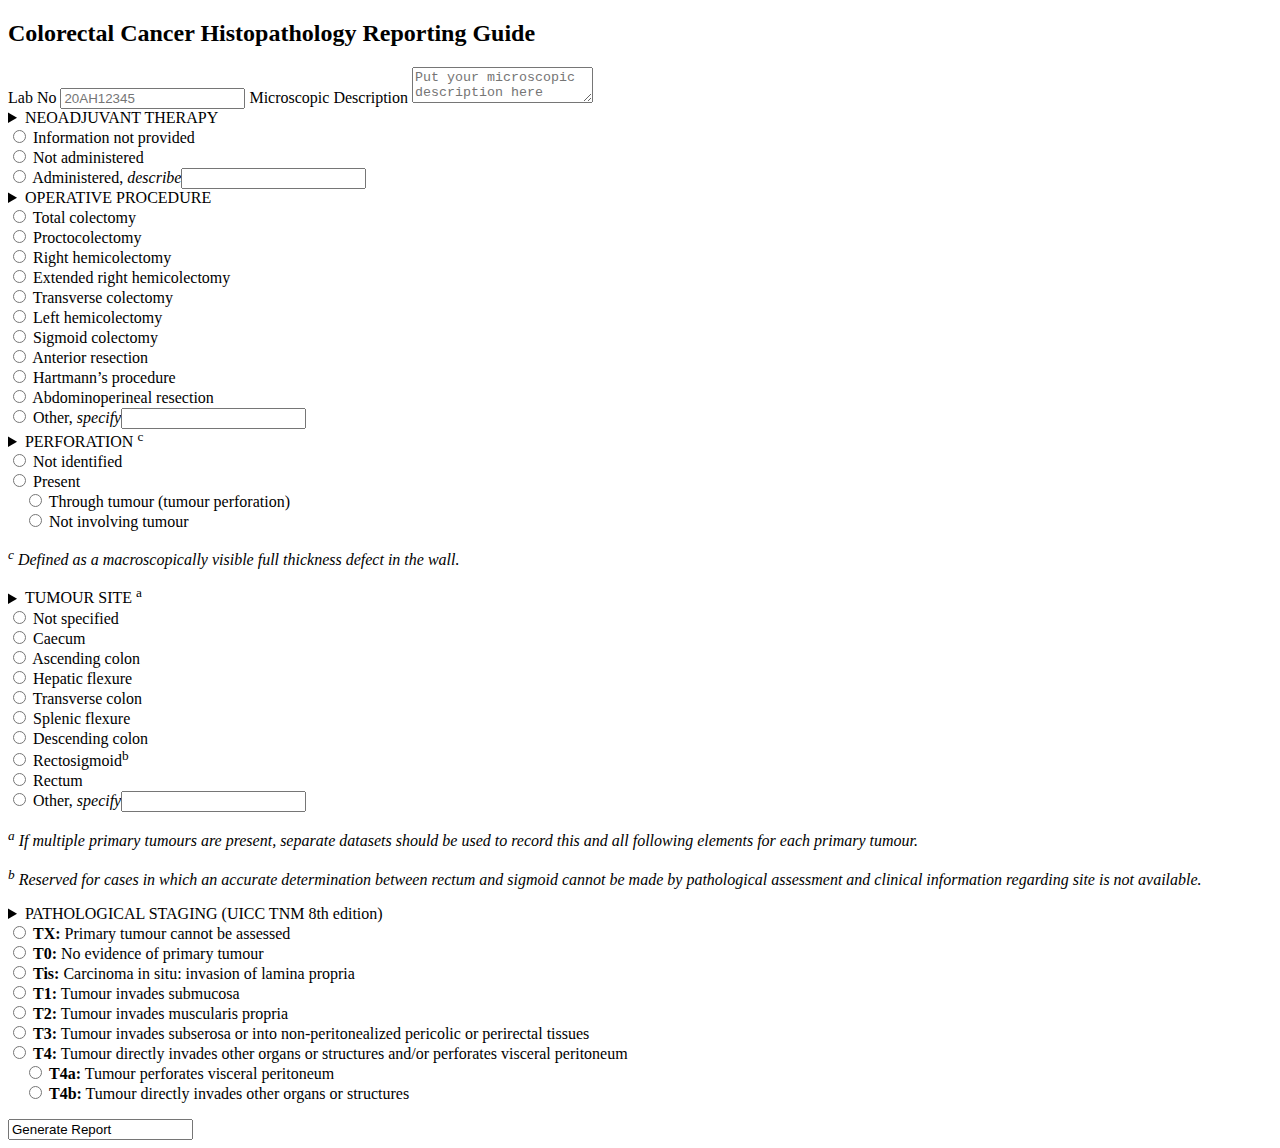
==== index.html @ 0e954177 "Rename testing_2.html to index.html" ====
<!doctype html>

<html lang="en">
<head>
  <meta charset="utf-8">
  <meta content="initial-scale=1, shrink-to-fit=no, width=device-width" name="viewport">

  <title>proforma_testing</title>
  <link rel="stylesheet" href="water.css">

</head>

<body>

<h2 id="form-elements">Colorectal Cancer Histopathology Reporting Guide</h2>
 <form>
<label for="labno">Lab No</label>
<input readonly type="labno" name="labno" id="labno" placeholder="20AH12345">

<label for="about">Microscopic Description</label>
<textarea name="about" id="about" placeholder="Put your microscopic description here"></textarea>

<label>
<details>
<summary>NEOADJUVANT THERAPY</summary>
<h4>Note 2: </h4>
<p>Given implications for staging and interpretation of morphological features related to the primary tumour, it is important that clinical information is provided to the pathologist regarding the application of any neoadjuvant therapy, and details of such therapy, for example radiotherapy and/or chemotherapy, duration and timing in relation to surgery.</p>
<p><img src="TR.png" align=center></p>
</details>
</label>
<div> <input type="radio" id="NAT001" name="NAT" value="Information not provided"> <label for="NAT001">Information not provided</label> </div>
<div> <input type="radio" id="NAT002" name="NAT" value="Not administered">
<label for="NAT002">Not administered</label> </div> 
<div> <input type="radio" id="NAT003" name="NAT" value="Administered, describe"> <label for="NAT003">Administered, <i>describe</i><input name="NATtext" id="NATtext" placeholder=""></label> 
 </div> 

<label>
<details>
<summary>OPERATIVE PROCEDURE</summary>
<h4>Note 3: </h4>
<p>Information regarding the nature of the operative procedure should be provided, with any refinements as necessary, for example the attempted dissection plane in an abdominoperineal resection. Should the operative specimen include any tissue or organ not typically submitted within that specimen type, for example en bloc resection of a segment of intestine or abdominal wall connective tissue, this should be clearly indicated. Inclusion of the peritoneal reflection within an anterior resection specimen distinguishes a low anterior resection from a high anterior resection.</p>
</details>
</label>
<div> <input type="radio" id="OP001" name="OP" value="Total colectomy"> <label for="OP001">Total colectomy</label> </div>  
<div> <input type="radio" id="OP002" name="OP" value="Proctocolectomy"> <label for="OP002">Proctocolectomy</label> </div>   
<div> <input type="radio" id="OP003" name="OP" value="Right hemicolectomy"> <label for="OP003">Right hemicolectomy</label> </div>  
<div> <input type="radio" id="OP004" name="OP" value="Extended right hemicolectomy"> <label for="OP004">Extended right hemicolectomy</label> </div>  
<div> <input type="radio" id="OP005" name="OP" value="Transverse colectomy"> <label for="OP005">Transverse colectomy</label> </div>  
<div> <input type="radio" id="OP006" name="OP" value="Left hemicolectomy"> <label for="OP006">Left hemicolectomy</label> </div>  
<div> <input type="radio" id="OP007" name="OP" value="Sigmoid colectomy"> <label for="OP007">Sigmoid colectomy</label> </div>    
<div> <input type="radio" id="OP008" name="OP" value="Anterior resection"> <label for="OP008">Anterior resection</label> </div>  
<div> <input type="radio" id="OP009" name="OP" value="Hartmann’s procedure"> <label for="OP009">Hartmann’s procedure</label> </div>  
<div> <input type="radio" id="OP010" name="OP" value="Abdominoperineal resection"> <label for="OP010">Abdominoperineal resection</label> </div>     
<div> <input type="radio" id="OP011" name="OP" value="Other, specify"> <label for="OP011">Other, <i>specify</i><input name="OPtext" id="OPtext" placeholder=""></label> </div>   

<label>
<details>
<summary>PERFORATION <sup>c</sup></summary>
<h4>Note 6: </h4>
Perforation through the tumour into the peritoneal cavity is a well-established adverse prognostic factor in colonic3 and rectal4 cancer and should be recorded. Tumour perforation is defined as a macroscopically visible full thickness defect through the tumour, such that the bowel lumen within the segment involved by tumour is in communication with the external surface of the resection specimen or with the lumen of another organ. Such cases are regarded as pT4a in the Union for International Cancer Control (UICC)/American Joint Committee on Cancer (AJCC) 8th edition Staging Systems.5,6 The term perforation should be reserved for the biological setting and, for clarity, different descriptive terminology applied should a full thickness defect in the specimen arise intra-operatively. Such clinical information should be conveyed to the reporting pathologist to assist pathological interpretation. If an iatrogenic full thickness defect in the tumour occurs whilst the specimen is in situ within the abdominal cavity, this is best regarded as pT4a disease, given the risk of tumour seeding the peritoneal cavity. This interpretation is however offered without good evidence. If such an iatrogenic defect occurs once the specimen is outside the abdominal cavity, the defect should not influence pT classification. An explanatory note regarding interpretation should be provided in the pathology report.</p>
<p>Peritumoural abscess cavity, for example within the mesentery, that is contained and does not demonstrate breach of the serosal surface, should not be considered perforation and is considered pT3 rather than pT4a. Perforation of the colon as a result of a more distal obstructing tumour is distinct from tumour perforation and does not indicate pT4 disease, but nevertheless should be recorded as it is associated with high mortality risk.</p>
</details>
</label>
<div> <input type="radio" id="PF001" name="PF" value="Not identified"> <label for="PF001">Not identified</label> </div>
<div> <input type="radio" id="PF002" name="PF" value="Present">
<label for="PF002">Present</label>            
<div class="sub2" style="padding-left: 1em;">
                <div>
                    <input type="radio" name="PFa" value="Through tumour (tumour perforation)" id="PFa001"/>
                    <label for="PFa001">Through tumour (tumour perforation)</label>
                </div>
                <div>
                    <input type="radio" name="PFa" value="Not involving tumour" id="PFa002"/>
                    <label for="PFa002">Not involving tumour</label>
                </div>
            </div> </div> 
<p><i><sup>c</sup> Defined as a macroscopically visible full thickness defect in
the wall.</i></p>

<label>
<details>
<summary>TUMOUR SITE <sup>a</sup></summary>
<h4>Note 4: </h4>
<p>If multiple primary tumours are present, separate datasets should be used to record tumour site and all following elements for each primary tumour. Determination of tumour site is based on clinical information provided on the pathology request form combined with specimen assessment by the pathologist. Any significant discrepancy should be discussed with the clinical team and the tumour site clearly documented by specimen photography. Recording the anatomical site of tumour allows correlation with prior endoscopic and radiological investigations, indicates whether or not a non-peritonealised margin is likely to be present and defines the presence of regional versus non-regional lymph nodes. In particular, distinction of colonic from rectal origin is of importance, given different biologies, clinical features and management. Every effort should be made, therefore, to accurately classify a tumour as colonic or rectal in origin.</p>
<p>If a tumour straddles two sites, the site with the greatest tumour bulk should be recorded. The three taeniae coli of the sigmoid colon fuse to form the circumferential longitudinal muscle of the rectal wall, marking the rectosigmoid boundary. If distinction between the sigmoid colon and rectum is not possible by pathological assessment, for example owing to advanced tumour stage obliterating anatomical landmarks, the tumour site can be recorded based on clinical information available.
Classification as rectosigmoid should be reserved for cases in which an accurate determination between rectum and sigmoid cannot be made by pathological assessment and clinical information regarding site is not available.</p>
</details>
</label>

<div> <input type="radio" id="TS001" name="PF" value="Not specified">
<label for="TS001">Not specified</label></div>
<div> <input type="radio" id="TS002" name="TS" value="Caecum">
<label for="TS002">Caecum</label>            
<div> <input type="radio" id="TS003" name="TS" value="Ascending colon">
<label for="TS003">Ascending colon</label>    
<div> <input type="radio" id="TS004" name="TS" value="Hepatic flexure">
<label for="TS004">Hepatic flexure</label>    
<div> <input type="radio" id="TS005" name="TS" value="Transverse colon">
<label for="TS005">Transverse colon</label>    
<div> <input type="radio" id="TS006" name="TS" value="Splenic flexure">
<label for="TS006">Splenic flexure</label>
<div> <input type="radio" id="TS007" name="TS" value="Descending colon">
<label for="TS007">Descending colon</label>    
<div> <input type="radio" id="TS008" name="TS" value="Rectosigmoid">
<label for="TS008">Rectosigmoid<sup>b</sup></label>    
<div> <input type="radio" id="TS009" name="TS" value="Rectum">
<label for="TS009">Rectum</label>  
<div> <input type="radio" id="TS010" name="TS" value="Other, specify">
<label for="TS010">Other, <i>specify</i><input name="OPtext" id="OPtext" placeholder=""></label> </div>   

<p><i><sup>a</sup> If multiple primary tumours are present, separate datasets should be
used to record this and all following elements for each primary tumour.</i></p>
<p></p>
<p><i><sup>b</sup> Reserved for cases in which an accurate determination between
rectum and sigmoid cannot be made by pathological assessment
and clinical information regarding site is not available.</i></p>



<label>
<details>
<summary>PATHOLOGICAL STAGING (UICC TNM 8th edition)</summary>
<h4>Note 25: </h4>
<p>TNM staging should be assessed according to the agreed criteria of the UICC and AJCC 8th editions.5,6 The only exception is that pT in situ is not recognised for colorectal cancer in this dataset. Rare cases of colorectal neoplasia confined to invasion of the lamina propria (intramucosal invasive neoplasia or intramucosal carcinoma) are acknowledged but, given the negligible metastatic potential of such neoplasms,34 these should be classified under the same category with high grade dysplasia/high grade non invasive neoplasia.</p>
<p>Note that in the setting of completion surgery following a diagnosis of carcinoma in a local excision specimen, an overall tumour stage should be provided based on the pathological findings within both specimens, usually taking into consideration extent of local invasion in the local excision specimen and any residual local or nodal metastatic tumour in the subsequent surgical resection specimen. Regarding synchronous primary carcinomas, whilst individual datasets should be completed for each tumour, a single overarching stage should also be provided, following the conventions of TNM and applying the ‘m’ suffix.</p>
</details>
</label>
<div> <input type="radio" id="pT001" name="pT" value="TX: Primary tumour cannot be assessed"> <label for="pT001"><b>TX:</b> Primary tumour cannot be assessed</label> </div>
<div> <input type="radio" id="pT002" name="pT" value="T0: No evidence of primary tumour"> <label for="pT002"><b>T0:</b> No evidence of primary tumour</label> </div>  
<div> <input type="radio" id="pT003" name="pT" value="Tis: Carcinoma in situ: invasion of lamina propria"> <label for="pT003"><b>Tis:</b> Carcinoma in situ: invasion of lamina propria</label> </div> 
<div> <input type="radio" id="pT004" name="pT" value="T1: Tumour invades submucosa"> <label for="pT004"><b>T1:</b> Tumour invades submucosa</label> </div>     
<div> <input type="radio" id="pT005" name="pT" value="T2: Tumour invades muscularis propria"> <label for="pT005"><b>T2:</b> Tumour invades muscularis propria</label> </div>  
<div> <input type="radio" id="pT006" name="pT" value="T3: Tumour invades subserosa or into non-peritonealized pericolic or perirectal tissues"> <label for="pT006"><b>T3:</b> Tumour invades subserosa or into non-peritonealized pericolic or perirectal tissues</label> </div>  
<div> <input type="radio" id="pT007" name="pT" value="T4: Tumour directly invades other organs or structures and/or perforates visceral peritoneum"> <label for="pT007"><b>T4:</b> Tumour directly invades other organs or structures and/or perforates visceral peritoneum</label> </div>       
<div class="sub2" style="padding-left: 1em;">
                <div>
                    <input type="radio" name="pTa" value="T4a: Tumour perforates visceral peritoneum" id="pTa001"/>
                    <label for="pTa001"><b>T4a:</b> Tumour perforates visceral peritoneum</label>
                </div>
                <div>
                    <input type="radio" name="pTa" value="T4b: Tumour directly invades other organs or structures" id="pTa002"/>
                    <label for="pTa002"><b>T4b:</b> Tumour directly invades other organs or structures</label>
                </div>
            </div> </div> 
<p> </p>






<div><input type="Gen_Report" value="Generate Report"></div>
</form>
</body>
</html>
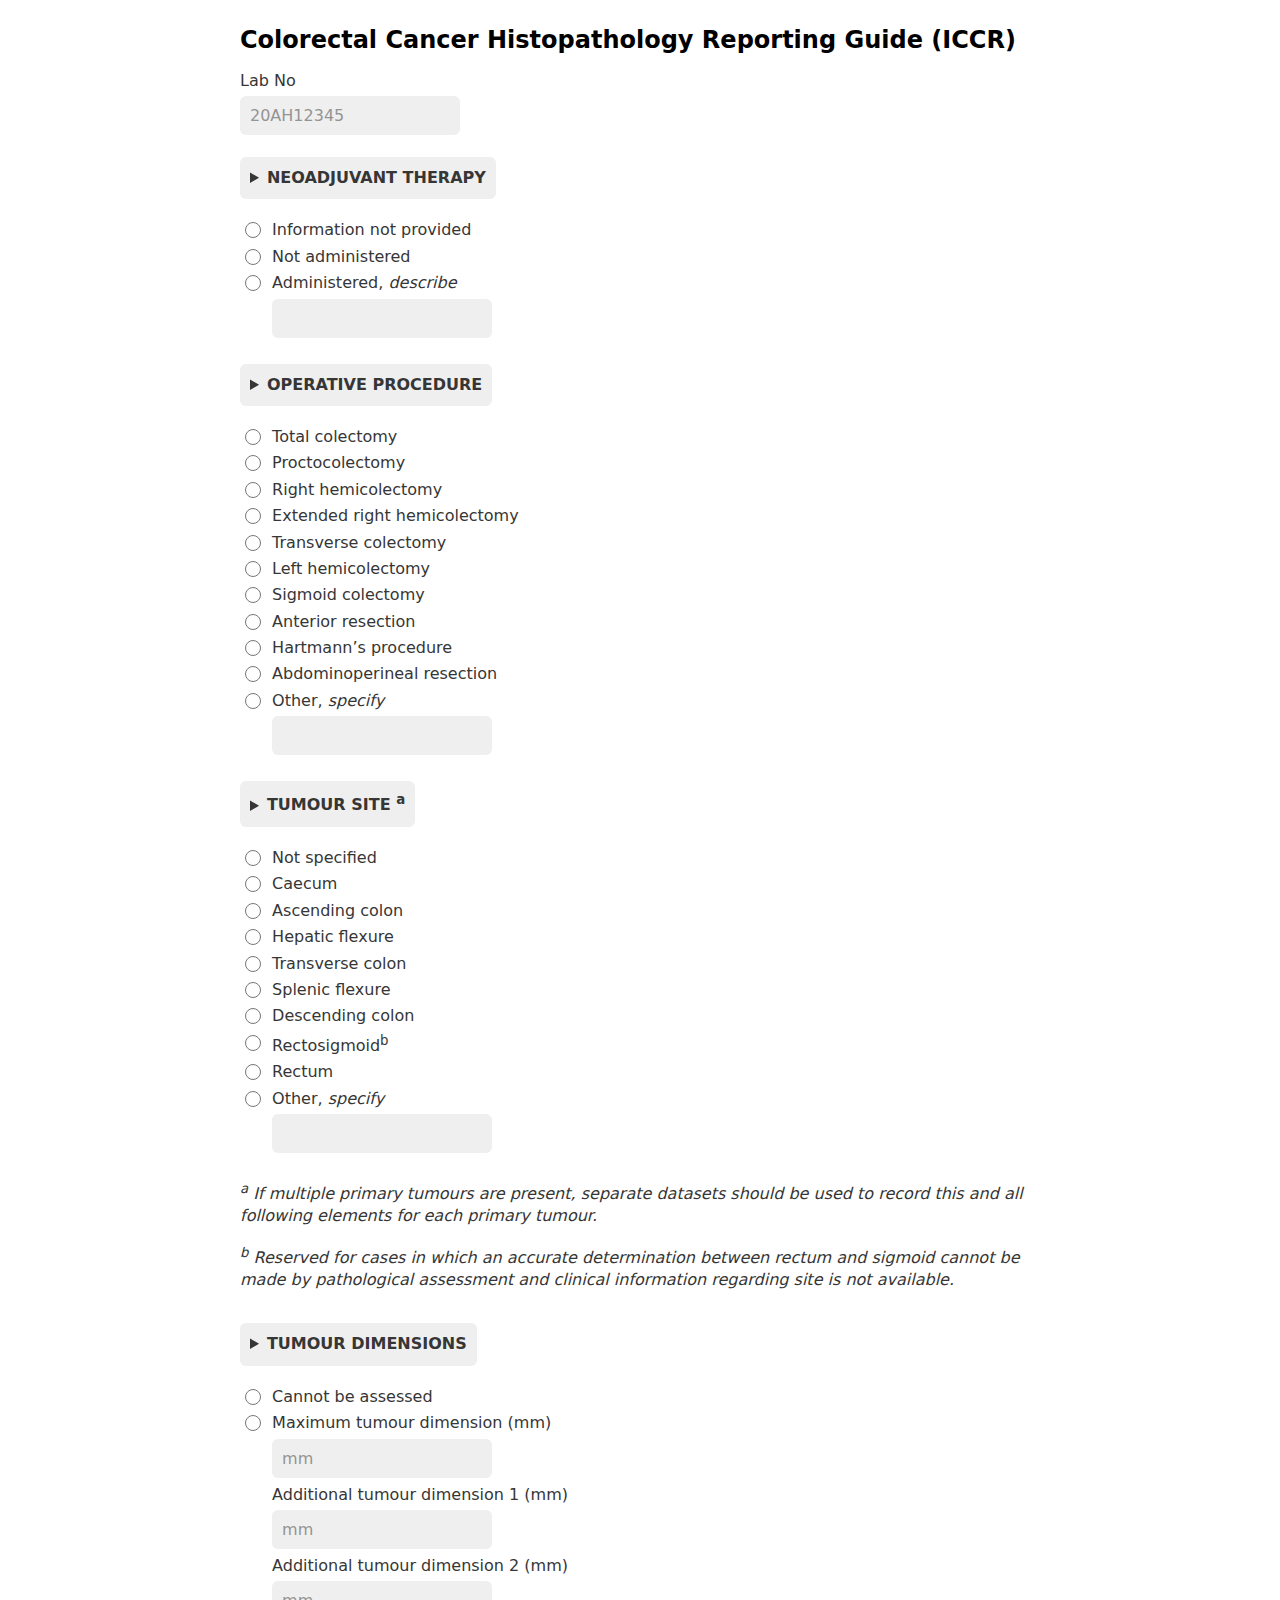
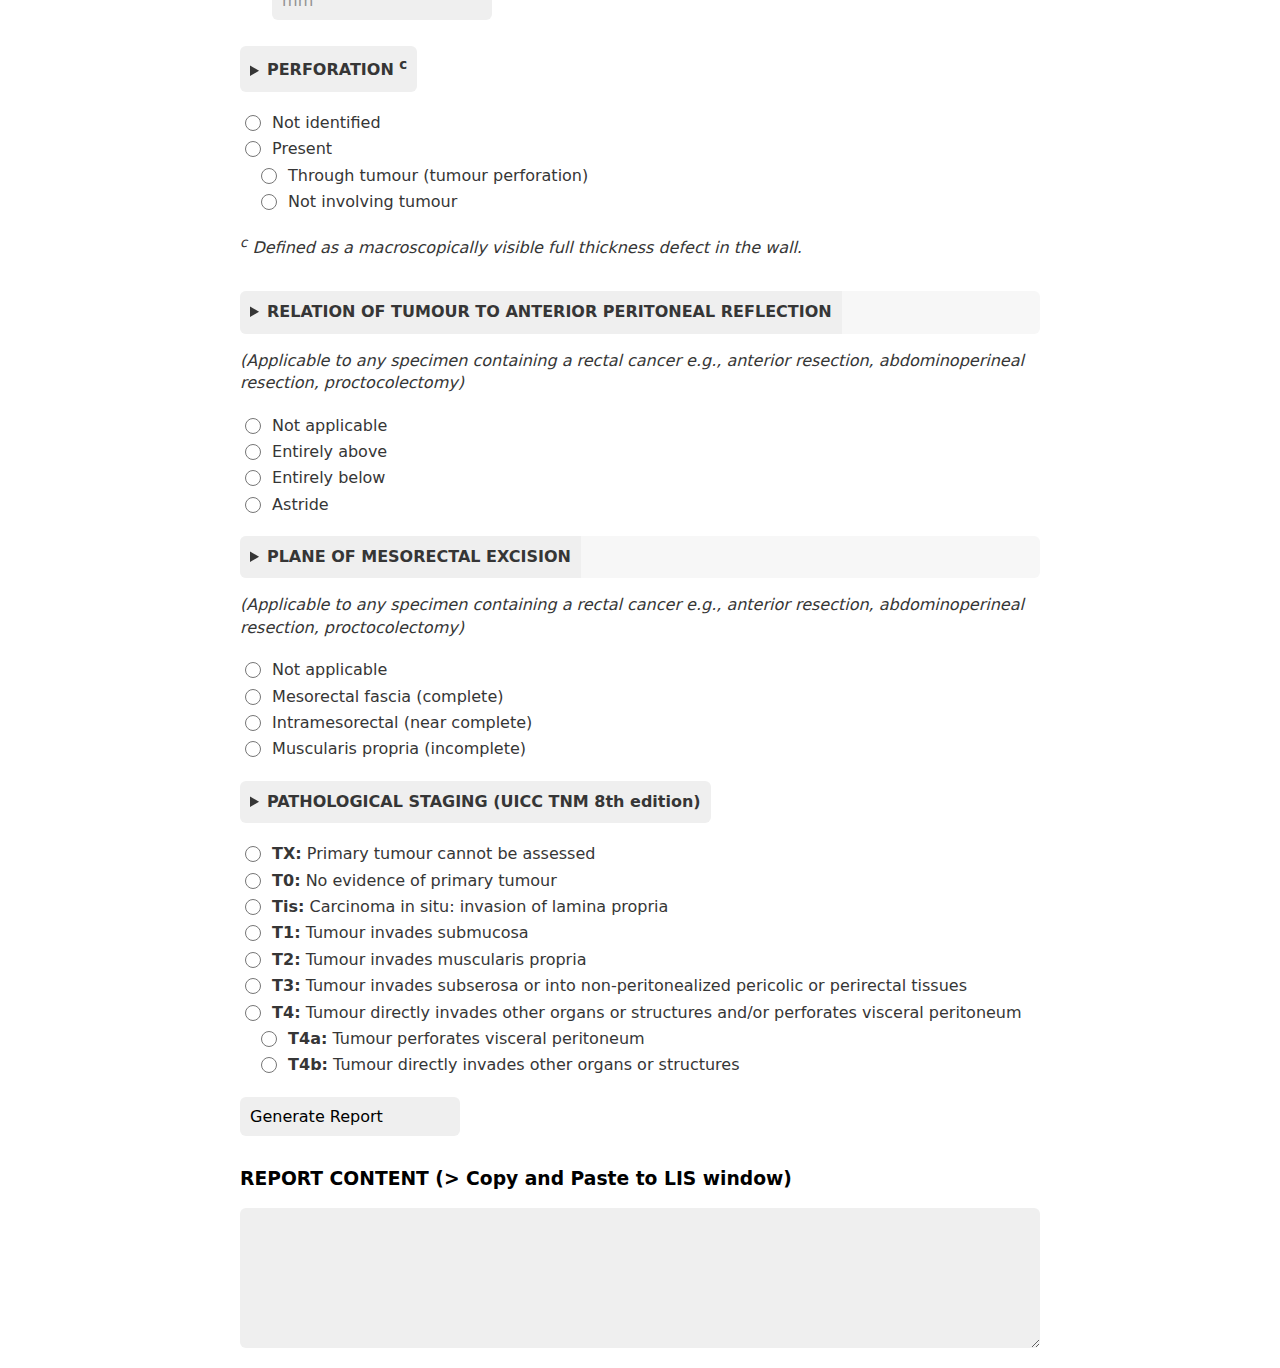
==== commit 143be7b0: "Add files via upload" ====
--- a/index.html
+++ b/index.html
@@ -14,14 +14,10 @@
 
 <body>
 
-<h2 id="form-elements">Colorectal Cancer Histopathology Reporting Guide</h2>
+<h2 id="form-elements">Colorectal Cancer Histopathology Reporting Guide (ICCR)</h2>
  <form>
 <label for="labno">Lab No</label>
 <input readonly type="labno" name="labno" id="labno" placeholder="20AH12345">
-
-<label for="about">Microscopic Description</label>
-<textarea name="about" id="about" placeholder="Put your microscopic description here"></textarea>
-
 <label>
 <details>
 <summary>NEOADJUVANT THERAPY</summary>
@@ -33,7 +29,7 @@
 <div> <input type="radio" id="NAT001" name="NAT" value="Information not provided"> <label for="NAT001">Information not provided</label> </div>
 <div> <input type="radio" id="NAT002" name="NAT" value="Not administered">
 <label for="NAT002">Not administered</label> </div> 
-<div> <input type="radio" id="NAT003" name="NAT" value="Administered, describe"> <label for="NAT003">Administered, <i>describe</i><input name="NATtext" id="NATtext" placeholder=""></label> 
+<div> <input type="radio" id="NAT003" name="NAT" value="Administered, describe"> <label for="NAT003"><label for "NATtext">Administered, <i>describe</i></label><input name="NATtext" id="NATtext" placeholder=""></label> 
  </div> 
 
 <label>
@@ -53,31 +49,7 @@
 <div> <input type="radio" id="OP008" name="OP" value="Anterior resection"> <label for="OP008">Anterior resection</label> </div>  
 <div> <input type="radio" id="OP009" name="OP" value="Hartmann’s procedure"> <label for="OP009">Hartmann’s procedure</label> </div>  
 <div> <input type="radio" id="OP010" name="OP" value="Abdominoperineal resection"> <label for="OP010">Abdominoperineal resection</label> </div>     
-<div> <input type="radio" id="OP011" name="OP" value="Other, specify"> <label for="OP011">Other, <i>specify</i><input name="OPtext" id="OPtext" placeholder=""></label> </div>   
-
-<label>
-<details>
-<summary>PERFORATION <sup>c</sup></summary>
-<h4>Note 6: </h4>
-Perforation through the tumour into the peritoneal cavity is a well-established adverse prognostic factor in colonic3 and rectal4 cancer and should be recorded. Tumour perforation is defined as a macroscopically visible full thickness defect through the tumour, such that the bowel lumen within the segment involved by tumour is in communication with the external surface of the resection specimen or with the lumen of another organ. Such cases are regarded as pT4a in the Union for International Cancer Control (UICC)/American Joint Committee on Cancer (AJCC) 8th edition Staging Systems.5,6 The term perforation should be reserved for the biological setting and, for clarity, different descriptive terminology applied should a full thickness defect in the specimen arise intra-operatively. Such clinical information should be conveyed to the reporting pathologist to assist pathological interpretation. If an iatrogenic full thickness defect in the tumour occurs whilst the specimen is in situ within the abdominal cavity, this is best regarded as pT4a disease, given the risk of tumour seeding the peritoneal cavity. This interpretation is however offered without good evidence. If such an iatrogenic defect occurs once the specimen is outside the abdominal cavity, the defect should not influence pT classification. An explanatory note regarding interpretation should be provided in the pathology report.</p>
-<p>Peritumoural abscess cavity, for example within the mesentery, that is contained and does not demonstrate breach of the serosal surface, should not be considered perforation and is considered pT3 rather than pT4a. Perforation of the colon as a result of a more distal obstructing tumour is distinct from tumour perforation and does not indicate pT4 disease, but nevertheless should be recorded as it is associated with high mortality risk.</p>
-</details>
-</label>
-<div> <input type="radio" id="PF001" name="PF" value="Not identified"> <label for="PF001">Not identified</label> </div>
-<div> <input type="radio" id="PF002" name="PF" value="Present">
-<label for="PF002">Present</label>            
-<div class="sub2" style="padding-left: 1em;">
-                <div>
-                    <input type="radio" name="PFa" value="Through tumour (tumour perforation)" id="PFa001"/>
-                    <label for="PFa001">Through tumour (tumour perforation)</label>
-                </div>
-                <div>
-                    <input type="radio" name="PFa" value="Not involving tumour" id="PFa002"/>
-                    <label for="PFa002">Not involving tumour</label>
-                </div>
-            </div> </div> 
-<p><i><sup>c</sup> Defined as a macroscopically visible full thickness defect in
-the wall.</i></p>
+<div> <input type="radio" id="OP011" name="OP" value="Other, specify"> <label for="OP011"><label for ="OPtext">Other, <i>specify</i></label><input name="OPtext" id="OPtext" placeholder=""></label> </div>   
 
 <label>
 <details>
@@ -89,7 +61,7 @@
 </details>
 </label>
 
-<div> <input type="radio" id="TS001" name="PF" value="Not specified">
+<div> <input type="radio" id="TS001" name="TS" value="Not specified">
 <label for="TS001">Not specified</label></div>
 <div> <input type="radio" id="TS002" name="TS" value="Caecum">
 <label for="TS002">Caecum</label>            
@@ -108,7 +80,7 @@
 <div> <input type="radio" id="TS009" name="TS" value="Rectum">
 <label for="TS009">Rectum</label>  
 <div> <input type="radio" id="TS010" name="TS" value="Other, specify">
-<label for="TS010">Other, <i>specify</i><input name="OPtext" id="OPtext" placeholder=""></label> </div>   
+<label for="TS010"><label for "TStext">Other, <i>specify</i></label><input name="TStext" id="TStext" placeholder=""></label> </div>   
 
 <p><i><sup>a</sup> If multiple primary tumours are present, separate datasets should be
 used to record this and all following elements for each primary tumour.</i></p>
@@ -117,7 +89,104 @@
 rectum and sigmoid cannot be made by pathological assessment
 and clinical information regarding site is not available.</i></p>
 
-
+<label>
+<details>
+<summary>TUMOUR DIMENSIONS</summary>
+<h4>Note 5: </h4>
+<p>No prognostic significance has been attached to tumour size for colorectal cancer and size does not directly influence tumour staging. Recording of size, based on a combination of macroscopic and microscopic assessment, allows correlation with pre-operative imaging, endoscopic and surgical assessments. Assessment of tumour dimensions should, if possible, exclude any inflammatory component or pre-invasive lesion, a separate measurement of which may be provided.</p>
+</details>
+</label>
+<div> <input type="radio" id="TD001" name="TD" value="TX: Primary tumour cannot be assessed"> <label for="TD001">Cannot be assessed</label> </div>
+<div> <input type="radio" id="TD002" name="TD" value="Other, specify">
+<label for="TD002"><label for = "TDtext">Maximum tumour dimension (mm)</label><input name="TDtext" id="TDtext" placeholder="mm">
+<label for = "TDtext2">Additional tumour dimension 1 (mm)</label><input name="TDtext2" id="TDtext2" placeholder="mm">
+<label for = "TDtext3">Additional tumour dimension 2 (mm)</label><input name="TDtext3" id="TDtext3" placeholder="mm">
+</label> </div> 
+
+<label>
+<details>
+<summary>PERFORATION <sup>c</sup></summary>
+<h4>Note 6: </h4>
+Perforation through the tumour into the peritoneal cavity is a well-established adverse prognostic factor in colonic3 and rectal4 cancer and should be recorded. Tumour perforation is defined as a macroscopically visible full thickness defect through the tumour, such that the bowel lumen within the segment involved by tumour is in communication with the external surface of the resection specimen or with the lumen of another organ. Such cases are regarded as pT4a in the Union for International Cancer Control (UICC)/American Joint Committee on Cancer (AJCC) 8th edition Staging Systems.5,6 The term perforation should be reserved for the biological setting and, for clarity, different descriptive terminology applied should a full thickness defect in the specimen arise intra-operatively. Such clinical information should be conveyed to the reporting pathologist to assist pathological interpretation. If an iatrogenic full thickness defect in the tumour occurs whilst the specimen is in situ within the abdominal cavity, this is best regarded as pT4a disease, given the risk of tumour seeding the peritoneal cavity. This interpretation is however offered without good evidence. If such an iatrogenic defect occurs once the specimen is outside the abdominal cavity, the defect should not influence pT classification. An explanatory note regarding interpretation should be provided in the pathology report.</p>
+<p>Peritumoural abscess cavity, for example within the mesentery, that is contained and does not demonstrate breach of the serosal surface, should not be considered perforation and is considered pT3 rather than pT4a. Perforation of the colon as a result of a more distal obstructing tumour is distinct from tumour perforation and does not indicate pT4 disease, but nevertheless should be recorded as it is associated with high mortality risk.</p>
+</details>
+</label>
+<div> <input type="radio" id="PF001" name="PF" value="Not identified"> <label for="PF001">Not identified</label> </div>
+<div> <input type="radio" id="PF002" name="PF" value="Present">
+<label for="PF002">Present</label>            
+<div style="padding-left: 1em;">
+                <div>
+                    <input type="radio" name="PF" value="Through tumour (tumour perforation)" id="PFa001"/>
+                    <label for="PFa001">Through tumour (tumour perforation)</label>
+                </div>
+                <div>
+                    <input type="radio" name="PF" value="Not involving tumour" id="PFa002"/>
+                    <label for="PFa002">Not involving tumour</label>
+                </div>
+            </div> </div> 
+<p><i><sup>c</sup> Defined as a macroscopically visible full thickness defect in
+the wall.</i></p>
+
+<label>
+<details>
+<summary>RELATION OF TUMOUR TO ANTERIOR PERITONEAL REFLECTION</summary>
+<h4>Note 7: </h4>
+<p>For rectal tumours only, the relationship of the tumour to the anterior peritoneal reflection must be recorded, as this predicts the risk of local recurrence in addition to peritoneal recurrence (Figure 1).7 The anterior aspect of the rectum is covered by peritoneum down to level of the peritoneal reflection. Posteriorly, the non-peritonealised margin extends upwards as a triangular shaped bare area containing the rectal arteries. Superiorly this area is continuous with the sigmoid mesocolon.</p>
+<p><img src="PR.jpg" width="80%"></p>
+<p><u><b>Figure 1: Site of tumour in relation to the anterior level of the peritoneal reflection.</b></u> Reproduced with permission from Royal College of Pathologists of Australasia (2016). <i>Colorectal cancer structured reporting protocol, 3rd Edition. RCPA, Australia.8</i></p>
+</details>
+<p><i>(Applicable to any specimen containing a rectal cancer e.g., anterior resection, abdominoperineal resection, proctocolectomy)</i></p>
+</label>
+<div> <input type="radio" id="PR001" name="PR" value="Not applicable"> <label for="PR001">Not applicable</label> </div>
+<div> <input type="radio" id="PR002" name="PR" value="Entirely above">
+<label for="PR002">Entirely above</label></div> 
+<div> <input type="radio" id="PR003" name="PR" value="Entirely below">
+<label for="PR003">Entirely below</label></div> 
+<div> <input type="radio" id="PR004" name="PR" value="Astride">
+<label for="PR004">Astride</label></div> 
+
+<label>
+<details>
+<summary>PLANE OF MESORECTAL EXCISION</summary>
+<h4>Note 8: </h4>
+<p>
+The quality of surgical technique has been shown by prospective randomised controlled trials to predict outcome following surgical treatment for rectal cancer. Total mesorectal excision (TME) surgery improves local recurrence rates and the corresponding survival by up to 20%.9,10 Macroscopic evaluation of the completeness of the mesorectum, by objective assessment of the surgical plane of excision, predicts margin involvement, local recurrence and survival.7,11 Excision in the mesorectal plane (complete TME) has the best outcome while excision extending onto the muscularis propria (incomplete TME) has the worst.
+5
+Assessment requires examination of the intact specimen and overall assessment is based on the worst area, as described below:
+
+<h4>Mesorectal fascia (complete)</h4>
+<ul>
+<li>Intact bulky mesorectum with a smooth surface</li>
+<li>Only minor irregularities of the mesorectal surface</li>
+<li>No surface defects greater than 5 millimetres (mm) in depth</li>
+<li>No coning towards the distal margin of the specimen</li>
+</ul>
+
+<h4>Intramesorectal (near complete)</h4>
+<ul>
+<li>Moderate bulk to the mesorectum</li>
+<li>Irregularity of the mesorectal surface with defects greater than 5 mm, but none extending to the muscularis propria</li>
+<li>Moderate coning may be evident distally</li>
+<li>No areas of visibility of the muscularis propria except at the insertion site of the levator ani muscles</li>
+</ul>
+
+<h4>Muscularis propria (incomplete)</h4>
+<ul>
+<li>Little bulk to the mesorectum</li>
+<li>Defects in the mesorectum down to the muscularis propria</li>
+<li>After transverse sectioning, the circumferential margin appears very irregular and is formed by muscularis propria in areas.</li>
+</ul>
+</p>
+</details>
+<p><i>(Applicable to any specimen containing a rectal cancer e.g., anterior resection, abdominoperineal resection, proctocolectomy)</i></p>
+</label>
+<div> <input type="radio" id="ME001" name="ME" value="Not applicable"> <label for="PR001">Not applicable</label> </div>
+<div> <input type="radio" id="ME002" name="ME" value="Mesorectal fascia (complete)">
+<label for="ME002">Mesorectal fascia (complete)</label></div> 
+<div> <input type="radio" id="ME003" name="ME" value="Intramesorectal (near complete)">
+<label for="ME003">Intramesorectal (near complete)</label></div> 
+<div> <input type="radio" id="ME004" name="ME" value="Muscularis propria (incomplete)">
+<label for="ME004">Muscularis propria (incomplete)</label></div>
 
 <label>
 <details>
@@ -134,13 +203,13 @@
 <div> <input type="radio" id="pT005" name="pT" value="T2: Tumour invades muscularis propria"> <label for="pT005"><b>T2:</b> Tumour invades muscularis propria</label> </div>  
 <div> <input type="radio" id="pT006" name="pT" value="T3: Tumour invades subserosa or into non-peritonealized pericolic or perirectal tissues"> <label for="pT006"><b>T3:</b> Tumour invades subserosa or into non-peritonealized pericolic or perirectal tissues</label> </div>  
 <div> <input type="radio" id="pT007" name="pT" value="T4: Tumour directly invades other organs or structures and/or perforates visceral peritoneum"> <label for="pT007"><b>T4:</b> Tumour directly invades other organs or structures and/or perforates visceral peritoneum</label> </div>       
-<div class="sub2" style="padding-left: 1em;">
-                <div>
-                    <input type="radio" name="pTa" value="T4a: Tumour perforates visceral peritoneum" id="pTa001"/>
+<div style="padding-left: 1em;">
+                <div>
+                    <input type="radio" name="pT" value="T4a: Tumour perforates visceral peritoneum" id="pTa001"/>
                     <label for="pTa001"><b>T4a:</b> Tumour perforates visceral peritoneum</label>
                 </div>
                 <div>
-                    <input type="radio" name="pTa" value="T4b: Tumour directly invades other organs or structures" id="pTa002"/>
+                    <input type="radio" name="pT" value="T4b: Tumour directly invades other organs or structures" id="pTa002"/>
                     <label for="pTa002"><b>T4b:</b> Tumour directly invades other organs or structures</label>
                 </div>
             </div> </div> 
@@ -152,6 +221,10 @@
 
 
 <div><input type="Gen_Report" value="Generate Report"></div>
+
+<label for="about"><h3>REPORT CONTENT (> Copy and Paste to LIS window)</h3></label>
+<textarea readonly name="about" id="about" placeholder=""></textarea>
+
 </form>
 </body>
-</html>
+</html>--- a/water.css
+++ b/water.css
@@ -0,0 +1,1526 @@
+/**
+ * Automatic version:
+ * Uses light theme by default but switches to dark theme
+ * if a system-wide theme preference is set on the user's device.
+ */
+
+:root {
+  --background-body: #fff;
+  --background: #efefef;
+  --background-alt: #f7f7f7;
+  --selection: #f2eda5;
+  --text-main: #363636;
+  --text-bright: #000;
+  --text-muted: #70777f;
+  --links: #0076d1;
+  --focus: #0096bfab;
+  --border: #dbdbdb;
+  --code: #000;
+  --animation-duration: 0.1s;
+  --button-hover: #ddd;
+  --scrollbar-thumb: rgb(213, 213, 213);
+  --scrollbar-thumb-hover: rgb(196, 196, 196);
+  --form-placeholder: #949494;
+  --form-text: #000;
+  --variable: #39a33c;
+  --highlight: #ff0;
+  --select-arrow: url("data:image/svg+xml;charset=utf-8,%3C?xml version='1.0' encoding='utf-8'?%3E %3Csvg version='1.1' xmlns='http://www.w3.org/2000/svg' xmlns:xlink='http://www.w3.org/1999/xlink' height='62.5' width='116.9' fill='%23161f27'%3E %3Cpath d='M115.3,1.6 C113.7,0 111.1,0 109.5,1.6 L58.5,52.7 L7.4,1.6 C5.8,0 3.2,0 1.6,1.6 C0,3.2 0,5.8 1.6,7.4 L55.5,61.3 C56.3,62.1 57.3,62.5 58.4,62.5 C59.4,62.5 60.5,62.1 61.3,61.3 L115.2,7.4 C116.9,5.8 116.9,3.2 115.3,1.6Z'/%3E %3C/svg%3E");
+}
+
+@media (prefers-color-scheme: dark) {
+:root {
+  --background-body: #202b38;
+  --background: #161f27;
+  --background-alt: #1a242f;
+  --selection: #1c76c5;
+  --text-main: #dbdbdb;
+  --text-bright: #fff;
+  --text-muted: #a9b1ba;
+  --links: #41adff;
+  --focus: #0096bfab;
+  --border: #526980;
+  --code: #ffbe85;
+  --animation-duration: 0.1s;
+  --button-hover: #324759;
+  --scrollbar-thumb: var(--button-hover);
+  --scrollbar-thumb-hover: rgb(20, 20, 20);
+  --form-placeholder: #a9a9a9;
+  --form-text: #fff;
+  --variable: #d941e2;
+  --highlight: #efdb43;
+  --select-arrow: url("data:image/svg+xml;charset=utf-8,%3C?xml version='1.0' encoding='utf-8'?%3E %3Csvg version='1.1' xmlns='http://www.w3.org/2000/svg' xmlns:xlink='http://www.w3.org/1999/xlink' height='62.5' width='116.9' fill='%23efefef'%3E %3Cpath d='M115.3,1.6 C113.7,0 111.1,0 109.5,1.6 L58.5,52.7 L7.4,1.6 C5.8,0 3.2,0 1.6,1.6 C0,3.2 0,5.8 1.6,7.4 L55.5,61.3 C56.3,62.1 57.3,62.5 58.4,62.5 C59.4,62.5 60.5,62.1 61.3,61.3 L115.2,7.4 C116.9,5.8 116.9,3.2 115.3,1.6Z'/%3E %3C/svg%3E");
+}
+}
+
+html {
+  scrollbar-color: rgb(213, 213, 213) #fff;
+  scrollbar-color: var(--scrollbar-thumb) var(--background-body);
+  scrollbar-width: thin;
+}
+
+@media (prefers-color-scheme: dark) {
+
+  html {
+  scrollbar-color: #324759 #202b38;
+  scrollbar-color: var(--scrollbar-thumb) var(--background-body);
+  }
+}
+
+@media (prefers-color-scheme: dark) {
+
+  html {
+  scrollbar-color: #324759 #202b38;
+  scrollbar-color: var(--scrollbar-thumb) var(--background-body);
+  }
+}
+
+@media (prefers-color-scheme: dark) {
+
+  html {
+  scrollbar-color: #324759 #202b38;
+  scrollbar-color: var(--scrollbar-thumb) var(--background-body);
+  }
+}
+
+@media (prefers-color-scheme: dark) {
+
+  html {
+  scrollbar-color: #324759 #202b38;
+  scrollbar-color: var(--scrollbar-thumb) var(--background-body);
+  }
+}
+
+@media (prefers-color-scheme: dark) {
+
+  html {
+  scrollbar-color: #324759 #202b38;
+  scrollbar-color: var(--scrollbar-thumb) var(--background-body);
+  }
+}
+
+@media (prefers-color-scheme: dark) {
+
+  html {
+  scrollbar-color: #324759 #202b38;
+  scrollbar-color: var(--scrollbar-thumb) var(--background-body);
+  }
+}
+
+body {
+  font-family: system-ui, -apple-system, BlinkMacSystemFont, 'Segoe UI', 'Roboto', 'Oxygen', 'Ubuntu', 'Cantarell', 'Fira Sans', 'Droid Sans', 'Helvetica Neue', 'Segoe UI Emoji', 'Apple Color Emoji', 'Noto Color Emoji', sans-serif;
+  line-height: 1.4;
+  max-width: 800px;
+  margin: 20px auto;
+  padding: 0 10px;
+  word-wrap: break-word;
+  color: #363636;
+  color: var(--text-main);
+  background: #fff;
+  background: var(--background-body);
+  text-rendering: optimizeLegibility;
+}
+
+@media (prefers-color-scheme: dark) {
+
+  body {
+  background: #202b38;
+  background: var(--background-body);
+  }
+}
+
+@media (prefers-color-scheme: dark) {
+
+  body {
+  color: #dbdbdb;
+  color: var(--text-main);
+  }
+}
+
+button {
+  transition:
+    background-color 0.1s linear,
+    border-color 0.1s linear,
+    color 0.1s linear,
+    box-shadow 0.1s linear,
+    transform 0.1s ease;
+  transition:
+    background-color var(--animation-duration) linear,
+    border-color var(--animation-duration) linear,
+    color var(--animation-duration) linear,
+    box-shadow var(--animation-duration) linear,
+    transform var(--animation-duration) ease;
+}
+
+@media (prefers-color-scheme: dark) {
+
+  button {
+  transition:
+    background-color 0.1s linear,
+    border-color 0.1s linear,
+    color 0.1s linear,
+    box-shadow 0.1s linear,
+    transform 0.1s ease;
+  transition:
+    background-color var(--animation-duration) linear,
+    border-color var(--animation-duration) linear,
+    color var(--animation-duration) linear,
+    box-shadow var(--animation-duration) linear,
+    transform var(--animation-duration) ease;
+  }
+}
+
+input:hover+ label {
+  background-color: #d2d2d2;
+}
+
+input[type='radio']:checked+ label {
+  background-color: #aeebff;
+}
+
+@media (prefers-color-scheme: dark) {
+input:hover+ label {
+  background-color: #003366;
+}
+input[type='radio']:checked+ label {
+  background-color: #0067ce;
+}
+}
+
+
+input {
+  transition:
+    background-color 0.1s linear,
+    border-color 0.1s linear,
+    color 0.1s linear,
+    box-shadow 0.1s linear,
+    transform 0.1s ease;
+  transition:
+    background-color var(--animation-duration) linear,
+    border-color var(--animation-duration) linear,
+    color var(--animation-duration) linear,
+    box-shadow var(--animation-duration) linear,
+    transform var(--animation-duration) ease;
+}
+
+
+@media (prefers-color-scheme: dark) {
+
+  input {
+  transition:
+    background-color 0.1s linear,
+    border-color 0.1s linear,
+    color 0.1s linear,
+    box-shadow 0.1s linear,
+    transform 0.1s ease;
+  transition:
+    background-color var(--animation-duration) linear,
+    border-color var(--animation-duration) linear,
+    color var(--animation-duration) linear,
+    box-shadow var(--animation-duration) linear,
+    transform var(--animation-duration) ease;
+  }
+}
+
+textarea {
+  transition:
+    background-color 0.1s linear,
+    border-color 0.1s linear,
+    color 0.1s linear,
+    box-shadow 0.1s linear,
+    transform 0.1s ease;
+  transition:
+    background-color var(--animation-duration) linear,
+    border-color var(--animation-duration) linear,
+    color var(--animation-duration) linear,
+    box-shadow var(--animation-duration) linear,
+    transform var(--animation-duration) ease;
+}
+
+@media (prefers-color-scheme: dark) {
+
+  textarea {
+  transition:
+    background-color 0.1s linear,
+    border-color 0.1s linear,
+    color 0.1s linear,
+    box-shadow 0.1s linear,
+    transform 0.1s ease;
+  transition:
+    background-color var(--animation-duration) linear,
+    border-color var(--animation-duration) linear,
+    color var(--animation-duration) linear,
+    box-shadow var(--animation-duration) linear,
+    transform var(--animation-duration) ease;
+  }
+}
+
+h1 {
+  font-size: 2.2em;
+  margin-top: 0;
+}
+
+h1,
+h2,
+h3,
+h4,
+h5,
+h6 {
+  margin-bottom: 12px;
+  margin-top: 24px;
+}
+
+h1 {
+  color: #000;
+  color: var(--text-bright);
+}
+
+@media (prefers-color-scheme: dark) {
+
+  h1 {
+  color: #fff;
+  color: var(--text-bright);
+  }
+}
+
+h2 {
+  color: #000;
+  color: var(--text-bright);
+}
+
+@media (prefers-color-scheme: dark) {
+
+  h2 {
+  color: #fff;
+  color: var(--text-bright);
+  }
+}
+
+h3 {
+  color: #000;
+  color: var(--text-bright);
+}
+
+@media (prefers-color-scheme: dark) {
+
+  h3 {
+  color: #fff;
+  color: var(--text-bright);
+  }
+}
+
+h4 {
+  color: #000;
+  color: var(--text-bright);
+}
+
+@media (prefers-color-scheme: dark) {
+
+  h4 {
+  color: #fff;
+  color: var(--text-bright);
+  }
+}
+
+h5 {
+  color: #000;
+  color: var(--text-bright);
+}
+
+@media (prefers-color-scheme: dark) {
+
+  h5 {
+  color: #fff;
+  color: var(--text-bright);
+  }
+}
+
+h6 {
+  color: #000;
+  color: var(--text-bright);
+}
+
+@media (prefers-color-scheme: dark) {
+
+  h6 {
+  color: #fff;
+  color: var(--text-bright);
+  }
+}
+
+strong {
+  color: #000;
+  color: var(--text-bright);
+}
+
+@media (prefers-color-scheme: dark) {
+
+  strong {
+  color: #fff;
+  color: var(--text-bright);
+  }
+}
+
+h1,
+h2,
+h3,
+h4,
+h5,
+h6,
+b,
+strong,
+th {
+  font-weight: 600;
+}
+
+q::before {
+  content: none;
+}
+
+q::after {
+  content: none;
+}
+
+blockquote {
+  border-left: 4px solid #0096bfab;
+  border-left: 4px solid var(--focus);
+  margin: 1.5em 0;
+  padding: 0.5em 1em;
+  font-style: italic;
+}
+
+@media (prefers-color-scheme: dark) {
+
+  blockquote {
+  border-left: 4px solid #0096bfab;
+  border-left: 4px solid var(--focus);
+  }
+}
+
+q {
+  border-left: 4px solid #0096bfab;
+  border-left: 4px solid var(--focus);
+  margin: 1.5em 0;
+  padding: 0.5em 1em;
+  font-style: italic;
+}
+
+@media (prefers-color-scheme: dark) {
+
+  q {
+  border-left: 4px solid #0096bfab;
+  border-left: 4px solid var(--focus);
+  }
+}
+
+blockquote > footer {
+  font-style: normal;
+  border: 0;
+}
+
+blockquote cite {
+  font-style: normal;
+}
+
+address {
+  font-style: normal;
+}
+
+a[href^='mailto\:']::before {
+  content: '📧 ';
+}
+
+a[href^='tel\:']::before {
+  content: '📞 ';
+}
+
+a[href^='sms\:']::before {
+  content: '💬 ';
+}
+
+mark {
+  background-color: #ff0;
+  background-color: var(--highlight);
+  border-radius: 2px;
+  padding: 0 2px 0 2px;
+  color: #000;
+}
+
+@media (prefers-color-scheme: dark) {
+
+  mark {
+  background-color: #efdb43;
+  background-color: var(--highlight);
+  }
+}
+
+button,
+select,
+input[type='submit'],
+input[type='button'],
+input[type='checkbox'],
+input[type='range'],
+input[type='radio'] {
+  cursor: pointer;
+}
+
+input:not([type='checkbox']):not([type='radio']),
+select {
+  display: block;
+}
+
+input {
+  color: #000;
+  color: var(--form-text);
+  background-color: #efefef;
+  background-color: var(--background);
+  font-family: inherit;
+  font-size: inherit;
+  margin-right: 6px;
+  margin-bottom: 6px;
+  padding: 10px;
+  border: none;
+  border-radius: 6px;
+  outline: none;
+}
+
+@media (prefers-color-scheme: dark) {
+
+  input {
+  background-color: #161f27;
+  background-color: var(--background);
+  }
+}
+
+@media (prefers-color-scheme: dark) {
+
+  input {
+  color: #fff;
+  color: var(--form-text);
+  }
+}
+
+button {
+  color: #000;
+  color: var(--form-text);
+  background-color: #efefef;
+  background-color: var(--background);
+  font-family: inherit;
+  font-size: inherit;
+  margin-right: 6px;
+  margin-bottom: 6px;
+  padding: 10px;
+  border: none;
+  border-radius: 6px;
+  outline: none;
+}
+
+@media (prefers-color-scheme: dark) {
+
+  button {
+  background-color: #161f27;
+  background-color: var(--background);
+  }
+}
+
+@media (prefers-color-scheme: dark) {
+
+  button {
+  color: #fff;
+  color: var(--form-text);
+  }
+}
+
+textarea {
+  color: #000;
+  color: var(--form-text);
+  background-color: #efefef;
+  background-color: var(--background);
+  font-family: inherit;
+  font-size: inherit;
+  margin-right: 6px;
+  margin-bottom: 6px;
+  padding: 10px;
+  border: none;
+  border-radius: 6px;
+  outline: none;
+}
+
+@media (prefers-color-scheme: dark) {
+
+  textarea {
+  background-color: #161f27;
+  background-color: var(--background);
+  }
+}
+
+@media (prefers-color-scheme: dark) {
+
+  textarea {
+  color: #fff;
+  color: var(--form-text);
+  }
+}
+
+select {
+  color: #000;
+  color: var(--form-text);
+  background-color: #efefef;
+  background-color: var(--background);
+  font-family: inherit;
+  font-size: inherit;
+  margin-right: 6px;
+  margin-bottom: 6px;
+  padding: 10px;
+  border: none;
+  border-radius: 6px;
+  outline: none;
+}
+
+@media (prefers-color-scheme: dark) {
+
+  select {
+  background-color: #161f27;
+  background-color: var(--background);
+  }
+}
+
+@media (prefers-color-scheme: dark) {
+
+  select {
+  color: #fff;
+  color: var(--form-text);
+  }
+}
+
+input[type='checkbox'],
+input[type='radio'] {
+  height: 1em;
+  width: 1em;
+}
+
+input[type='radio'] {
+  border-radius: 100%;
+}
+
+input {
+  vertical-align: top;
+}
+
+label {
+  vertical-align: middle;
+  margin-bottom: 4px;
+  display: inline-block;
+}
+
+input:not([type='checkbox']):not([type='radio']),
+input[type='range'],
+select,
+button,
+textarea {
+  -webkit-appearance: none;
+}
+
+textarea {
+  display: block;
+  margin-right: 0;
+  box-sizing: border-box;
+  resize: vertical;
+}
+
+textarea:not([cols]) {
+  width: 100%;
+}
+
+textarea:not([rows]) {
+  min-height: 40px;
+  height: 140px;
+}
+
+select {
+  background: #efefef url("data:image/svg+xml;charset=utf-8,%3C?xml version='1.0' encoding='utf-8'?%3E %3Csvg version='1.1' xmlns='http://www.w3.org/2000/svg' xmlns:xlink='http://www.w3.org/1999/xlink' height='62.5' width='116.9' fill='%23161f27'%3E %3Cpath d='M115.3,1.6 C113.7,0 111.1,0 109.5,1.6 L58.5,52.7 L7.4,1.6 C5.8,0 3.2,0 1.6,1.6 C0,3.2 0,5.8 1.6,7.4 L55.5,61.3 C56.3,62.1 57.3,62.5 58.4,62.5 C59.4,62.5 60.5,62.1 61.3,61.3 L115.2,7.4 C116.9,5.8 116.9,3.2 115.3,1.6Z'/%3E %3C/svg%3E") calc(100% - 12px) 50% / 12px no-repeat;
+  background: var(--background) var(--select-arrow) calc(100% - 12px) 50% / 12px no-repeat;
+  padding-right: 35px;
+}
+
+@media (prefers-color-scheme: dark) {
+
+  select {
+  background: #161f27 url("data:image/svg+xml;charset=utf-8,%3C?xml version='1.0' encoding='utf-8'?%3E %3Csvg version='1.1' xmlns='http://www.w3.org/2000/svg' xmlns:xlink='http://www.w3.org/1999/xlink' height='62.5' width='116.9' fill='%23efefef'%3E %3Cpath d='M115.3,1.6 C113.7,0 111.1,0 109.5,1.6 L58.5,52.7 L7.4,1.6 C5.8,0 3.2,0 1.6,1.6 C0,3.2 0,5.8 1.6,7.4 L55.5,61.3 C56.3,62.1 57.3,62.5 58.4,62.5 C59.4,62.5 60.5,62.1 61.3,61.3 L115.2,7.4 C116.9,5.8 116.9,3.2 115.3,1.6Z'/%3E %3C/svg%3E") calc(100% - 12px) 50% / 12px no-repeat;
+  background: var(--background) var(--select-arrow) calc(100% - 12px) 50% / 12px no-repeat;
+  }
+}
+
+@media (prefers-color-scheme: dark) {
+
+  select {
+  background: #161f27 url("data:image/svg+xml;charset=utf-8,%3C?xml version='1.0' encoding='utf-8'?%3E %3Csvg version='1.1' xmlns='http://www.w3.org/2000/svg' xmlns:xlink='http://www.w3.org/1999/xlink' height='62.5' width='116.9' fill='%23efefef'%3E %3Cpath d='M115.3,1.6 C113.7,0 111.1,0 109.5,1.6 L58.5,52.7 L7.4,1.6 C5.8,0 3.2,0 1.6,1.6 C0,3.2 0,5.8 1.6,7.4 L55.5,61.3 C56.3,62.1 57.3,62.5 58.4,62.5 C59.4,62.5 60.5,62.1 61.3,61.3 L115.2,7.4 C116.9,5.8 116.9,3.2 115.3,1.6Z'/%3E %3C/svg%3E") calc(100% - 12px) 50% / 12px no-repeat;
+  background: var(--background) var(--select-arrow) calc(100% - 12px) 50% / 12px no-repeat;
+  }
+}
+
+@media (prefers-color-scheme: dark) {
+
+  select {
+  background: #161f27 url("data:image/svg+xml;charset=utf-8,%3C?xml version='1.0' encoding='utf-8'?%3E %3Csvg version='1.1' xmlns='http://www.w3.org/2000/svg' xmlns:xlink='http://www.w3.org/1999/xlink' height='62.5' width='116.9' fill='%23efefef'%3E %3Cpath d='M115.3,1.6 C113.7,0 111.1,0 109.5,1.6 L58.5,52.7 L7.4,1.6 C5.8,0 3.2,0 1.6,1.6 C0,3.2 0,5.8 1.6,7.4 L55.5,61.3 C56.3,62.1 57.3,62.5 58.4,62.5 C59.4,62.5 60.5,62.1 61.3,61.3 L115.2,7.4 C116.9,5.8 116.9,3.2 115.3,1.6Z'/%3E %3C/svg%3E") calc(100% - 12px) 50% / 12px no-repeat;
+  background: var(--background) var(--select-arrow) calc(100% - 12px) 50% / 12px no-repeat;
+  }
+}
+
+@media (prefers-color-scheme: dark) {
+
+  select {
+  background: #161f27 url("data:image/svg+xml;charset=utf-8,%3C?xml version='1.0' encoding='utf-8'?%3E %3Csvg version='1.1' xmlns='http://www.w3.org/2000/svg' xmlns:xlink='http://www.w3.org/1999/xlink' height='62.5' width='116.9' fill='%23efefef'%3E %3Cpath d='M115.3,1.6 C113.7,0 111.1,0 109.5,1.6 L58.5,52.7 L7.4,1.6 C5.8,0 3.2,0 1.6,1.6 C0,3.2 0,5.8 1.6,7.4 L55.5,61.3 C56.3,62.1 57.3,62.5 58.4,62.5 C59.4,62.5 60.5,62.1 61.3,61.3 L115.2,7.4 C116.9,5.8 116.9,3.2 115.3,1.6Z'/%3E %3C/svg%3E") calc(100% - 12px) 50% / 12px no-repeat;
+  background: var(--background) var(--select-arrow) calc(100% - 12px) 50% / 12px no-repeat;
+  }
+}
+
+select::-ms-expand {
+  display: none;
+}
+
+select[multiple] {
+  padding-right: 10px;
+  background-image: none;
+  overflow-y: auto;
+}
+
+button,
+input[type='submit'],
+input[type='button'] {
+  padding-right: 30px;
+  padding-left: 30px;
+}
+
+button:hover {
+  background: #ddd;
+  background: var(--button-hover);
+}
+
+@media (prefers-color-scheme: dark) {
+
+  button:hover {
+  background: #324759;
+  background: var(--button-hover);
+  }
+}
+
+input[type='submit']:hover {
+  background: #ddd;
+  background: var(--button-hover);
+}
+
+@media (prefers-color-scheme: dark) {
+
+  input[type='submit']:hover {
+  background: #324759;
+  background: var(--button-hover);
+  }
+}
+
+input[type='button']:hover {
+  background: #ddd;
+  background: var(--button-hover);
+}
+
+@media (prefers-color-scheme: dark) {
+
+  input[type='button']:hover {
+  background: #324759;
+  background: var(--button-hover);
+  }
+}
+
+input:focus {
+  box-shadow: 0 0 0 2px #0096bfab;
+  box-shadow: 0 0 0 2px var(--focus);
+}
+
+@media (prefers-color-scheme: dark) {
+
+  input:focus {
+  box-shadow: 0 0 0 2px #0096bfab;
+  box-shadow: 0 0 0 2px var(--focus);
+  }
+}
+
+select:focus {
+  box-shadow: 0 0 0 2px #0096bfab;
+  box-shadow: 0 0 0 2px var(--focus);
+}
+
+@media (prefers-color-scheme: dark) {
+
+  select:focus {
+  box-shadow: 0 0 0 2px #0096bfab;
+  box-shadow: 0 0 0 2px var(--focus);
+  }
+}
+
+button:focus {
+  box-shadow: 0 0 0 2px #0096bfab;
+  box-shadow: 0 0 0 2px var(--focus);
+}
+
+@media (prefers-color-scheme: dark) {
+
+  button:focus {
+  box-shadow: 0 0 0 2px #0096bfab;
+  box-shadow: 0 0 0 2px var(--focus);
+  }
+}
+
+textarea:focus {
+  box-shadow: 0 0 0 2px #0096bfab;
+  box-shadow: 0 0 0 2px var(--focus);
+}
+
+@media (prefers-color-scheme: dark) {
+
+  textarea:focus {
+  box-shadow: 0 0 0 2px #0096bfab;
+  box-shadow: 0 0 0 2px var(--focus);
+  }
+}
+
+input[type='checkbox']:active,
+input[type='radio']:active,
+input[type='submit']:active,
+input[type='button']:active,
+input[type='range']:active,
+button:active {
+  transform: translateY(2px);
+}
+
+input:disabled,
+select:disabled,
+button:disabled,
+textarea:disabled {
+  cursor: not-allowed;
+  opacity: 0.5;
+}
+
+::-moz-placeholder {
+  color: #949494;
+  color: var(--form-placeholder);
+}
+
+:-ms-input-placeholder {
+  color: #949494;
+  color: var(--form-placeholder);
+}
+
+::-ms-input-placeholder {
+  color: #949494;
+  color: var(--form-placeholder);
+}
+
+::placeholder {
+  color: #949494;
+  color: var(--form-placeholder);
+}
+
+@media (prefers-color-scheme: dark) {
+
+  ::-moz-placeholder {
+  color: #a9a9a9;
+  color: var(--form-placeholder);
+  }
+
+  :-ms-input-placeholder {
+  color: #a9a9a9;
+  color: var(--form-placeholder);
+  }
+
+  ::-ms-input-placeholder {
+  color: #a9a9a9;
+  color: var(--form-placeholder);
+  }
+
+  ::placeholder {
+  color: #a9a9a9;
+  color: var(--form-placeholder);
+  }
+}
+
+fieldset {
+  border: 1px #0096bfab solid;
+  border: 1px var(--focus) solid;
+  border-radius: 6px;
+  margin: 0;
+  margin-bottom: 12px;
+  padding: 10px;
+}
+
+@media (prefers-color-scheme: dark) {
+
+  fieldset {
+  border: 1px #0096bfab solid;
+  border: 1px var(--focus) solid;
+  }
+}
+
+legend {
+  font-size: 0.9em;
+  font-weight: 600;
+}
+
+input[type='range'] {
+  margin: 10px 0;
+  padding: 10px 0;
+  background: transparent;
+}
+
+input[type='range']:focus {
+  outline: none;
+}
+
+input[type='range']::-webkit-slider-runnable-track {
+  width: 100%;
+  height: 9.5px;
+  -webkit-transition: 0.2s;
+  transition: 0.2s;
+  background: #efefef;
+  background: var(--background);
+  border-radius: 3px;
+}
+
+@media (prefers-color-scheme: dark) {
+
+  input[type='range']::-webkit-slider-runnable-track {
+  background: #161f27;
+  background: var(--background);
+  }
+}
+
+input[type='range']::-webkit-slider-thumb {
+  box-shadow: 0 1px 1px #000, 0 0 1px #0d0d0d;
+  height: 20px;
+  width: 20px;
+  border-radius: 50%;
+  background: #dbdbdb;
+  background: var(--border);
+  -webkit-appearance: none;
+  margin-top: -7px;
+}
+
+@media (prefers-color-scheme: dark) {
+
+  input[type='range']::-webkit-slider-thumb {
+  background: #526980;
+  background: var(--border);
+  }
+}
+
+input[type='range']:focus::-webkit-slider-runnable-track {
+  background: #efefef;
+  background: var(--background);
+}
+
+@media (prefers-color-scheme: dark) {
+
+  input[type='range']:focus::-webkit-slider-runnable-track {
+  background: #161f27;
+  background: var(--background);
+  }
+}
+
+input[type='range']::-moz-range-track {
+  width: 100%;
+  height: 9.5px;
+  -moz-transition: 0.2s;
+  transition: 0.2s;
+  background: #efefef;
+  background: var(--background);
+  border-radius: 3px;
+}
+
+@media (prefers-color-scheme: dark) {
+
+  input[type='range']::-moz-range-track {
+  background: #161f27;
+  background: var(--background);
+  }
+}
+
+input[type='range']::-moz-range-thumb {
+  box-shadow: 1px 1px 1px #000, 0 0 1px #0d0d0d;
+  height: 20px;
+  width: 20px;
+  border-radius: 50%;
+  background: #dbdbdb;
+  background: var(--border);
+}
+
+@media (prefers-color-scheme: dark) {
+
+  input[type='range']::-moz-range-thumb {
+  background: #526980;
+  background: var(--border);
+  }
+}
+
+input[type='range']::-ms-track {
+  width: 100%;
+  height: 9.5px;
+  background: transparent;
+  border-color: transparent;
+  border-width: 16px 0;
+  color: transparent;
+}
+
+input[type='range']::-ms-fill-lower {
+  background: #efefef;
+  background: var(--background);
+  border: 0.2px solid #010101;
+  border-radius: 3px;
+  box-shadow: 1px 1px 1px #000, 0 0 1px #0d0d0d;
+}
+
+@media (prefers-color-scheme: dark) {
+
+  input[type='range']::-ms-fill-lower {
+  background: #161f27;
+  background: var(--background);
+  }
+}
+
+input[type='range']::-ms-fill-upper {
+  background: #efefef;
+  background: var(--background);
+  border: 0.2px solid #010101;
+  border-radius: 3px;
+  box-shadow: 1px 1px 1px #000, 0 0 1px #0d0d0d;
+}
+
+@media (prefers-color-scheme: dark) {
+
+  input[type='range']::-ms-fill-upper {
+  background: #161f27;
+  background: var(--background);
+  }
+}
+
+input[type='range']::-ms-thumb {
+  box-shadow: 1px 1px 1px #000, 0 0 1px #0d0d0d;
+  border: 1px solid #000;
+  height: 20px;
+  width: 20px;
+  border-radius: 50%;
+  background: #dbdbdb;
+  background: var(--border);
+}
+
+@media (prefers-color-scheme: dark) {
+
+  input[type='range']::-ms-thumb {
+  background: #526980;
+  background: var(--border);
+  }
+}
+
+input[type='range']:focus::-ms-fill-lower {
+  background: #efefef;
+  background: var(--background);
+}
+
+@media (prefers-color-scheme: dark) {
+
+  input[type='range']:focus::-ms-fill-lower {
+  background: #161f27;
+  background: var(--background);
+  }
+}
+
+input[type='range']:focus::-ms-fill-upper {
+  background: #efefef;
+  background: var(--background);
+}
+
+@media (prefers-color-scheme: dark) {
+
+  input[type='range']:focus::-ms-fill-upper {
+  background: #161f27;
+  background: var(--background);
+  }
+}
+
+a {
+  text-decoration: none;
+  color: #0076d1;
+  color: var(--links);
+}
+
+@media (prefers-color-scheme: dark) {
+
+  a {
+  color: #41adff;
+  color: var(--links);
+  }
+}
+
+a:hover {
+  text-decoration: underline;
+}
+
+code {
+  background: #efefef;
+  background: var(--background);
+  color: #000;
+  color: var(--code);
+  padding: 2.5px 5px;
+  border-radius: 6px;
+  font-size: 1em;
+}
+
+@media (prefers-color-scheme: dark) {
+
+  code {
+  color: #ffbe85;
+  color: var(--code);
+  }
+}
+
+@media (prefers-color-scheme: dark) {
+
+  code {
+  background: #161f27;
+  background: var(--background);
+  }
+}
+
+samp {
+  background: #efefef;
+  background: var(--background);
+  color: #000;
+  color: var(--code);
+  padding: 2.5px 5px;
+  border-radius: 6px;
+  font-size: 1em;
+}
+
+@media (prefers-color-scheme: dark) {
+
+  samp {
+  color: #ffbe85;
+  color: var(--code);
+  }
+}
+
+@media (prefers-color-scheme: dark) {
+
+  samp {
+  background: #161f27;
+  background: var(--background);
+  }
+}
+
+time {
+  background: #efefef;
+  background: var(--background);
+  color: #000;
+  color: var(--code);
+  padding: 2.5px 5px;
+  border-radius: 6px;
+  font-size: 1em;
+}
+
+@media (prefers-color-scheme: dark) {
+
+  time {
+  color: #ffbe85;
+  color: var(--code);
+  }
+}
+
+@media (prefers-color-scheme: dark) {
+
+  time {
+  background: #161f27;
+  background: var(--background);
+  }
+}
+
+pre > code {
+  padding: 10px;
+  display: block;
+  overflow-x: auto;
+}
+
+var {
+  color: #39a33c;
+  color: var(--variable);
+  font-style: normal;
+  font-family: monospace;
+}
+
+@media (prefers-color-scheme: dark) {
+
+  var {
+  color: #d941e2;
+  color: var(--variable);
+  }
+}
+
+kbd {
+  background: #efefef;
+  background: var(--background);
+  border: 1px solid #dbdbdb;
+  border: 1px solid var(--border);
+  border-radius: 2px;
+  color: #363636;
+  color: var(--text-main);
+  padding: 2px 4px 2px 4px;
+}
+
+@media (prefers-color-scheme: dark) {
+
+  kbd {
+  color: #dbdbdb;
+  color: var(--text-main);
+  }
+}
+
+@media (prefers-color-scheme: dark) {
+
+  kbd {
+  border: 1px solid #526980;
+  border: 1px solid var(--border);
+  }
+}
+
+@media (prefers-color-scheme: dark) {
+
+  kbd {
+  background: #161f27;
+  background: var(--background);
+  }
+}
+
+img,
+video {
+  max-width: 100%;
+  height: auto;
+}
+
+hr {
+  border: none;
+  border-top: 1px solid #dbdbdb;
+  border-top: 1px solid var(--border);
+}
+
+@media (prefers-color-scheme: dark) {
+
+  hr {
+  border-top: 1px solid #526980;
+  border-top: 1px solid var(--border);
+  }
+}
+
+table {
+  border-collapse: collapse;
+  margin-bottom: 10px;
+  width: 100%;
+  table-layout: fixed;
+}
+
+table caption {
+  text-align: left;
+}
+
+td,
+th {
+  padding: 6px;
+  text-align: left;
+  vertical-align: top;
+  word-wrap: break-word;
+}
+
+thead {
+  border-bottom: 1px solid #dbdbdb;
+  border-bottom: 1px solid var(--border);
+}
+
+@media (prefers-color-scheme: dark) {
+
+  thead {
+  border-bottom: 1px solid #526980;
+  border-bottom: 1px solid var(--border);
+  }
+}
+
+tfoot {
+  border-top: 1px solid #dbdbdb;
+  border-top: 1px solid var(--border);
+}
+
+@media (prefers-color-scheme: dark) {
+
+  tfoot {
+  border-top: 1px solid #526980;
+  border-top: 1px solid var(--border);
+  }
+}
+
+tbody tr:nth-child(even) {
+  background-color: #f7f7f7;
+  background-color: var(--background-alt);
+}
+
+@media (prefers-color-scheme: dark) {
+
+  tbody tr:nth-child(even) {
+  background-color: #1a242f;
+  background-color: var(--background-alt);
+  }
+}
+
+::-webkit-scrollbar {
+  height: 10px;
+  width: 10px;
+}
+
+::-webkit-scrollbar-track {
+  background: #efefef;
+  background: var(--background);
+  border-radius: 6px;
+}
+
+@media (prefers-color-scheme: dark) {
+
+  ::-webkit-scrollbar-track {
+  background: #161f27;
+  background: var(--background);
+  }
+}
+
+::-webkit-scrollbar-thumb {
+  background: rgb(213, 213, 213);
+  background: var(--scrollbar-thumb);
+  border-radius: 6px;
+}
+
+@media (prefers-color-scheme: dark) {
+
+  ::-webkit-scrollbar-thumb {
+  background: #324759;
+  background: var(--scrollbar-thumb);
+  }
+}
+
+@media (prefers-color-scheme: dark) {
+
+  ::-webkit-scrollbar-thumb {
+  background: #324759;
+  background: var(--scrollbar-thumb);
+  }
+}
+
+::-webkit-scrollbar-thumb:hover {
+  background: rgb(196, 196, 196);
+  background: var(--scrollbar-thumb-hover);
+}
+
+@media (prefers-color-scheme: dark) {
+
+  ::-webkit-scrollbar-thumb:hover {
+  background: rgb(20, 20, 20);
+  background: var(--scrollbar-thumb-hover);
+  }
+}
+
+::-moz-selection {
+  background-color: #9e9e9e;
+  background-color: var(--selection);
+  color: #000;
+  color: var(--text-bright);
+}
+
+::selection {
+  background-color: #9e9e9e;
+  background-color: var(--selection);
+  color: #000;
+  color: var(--text-bright);
+}
+
+@media (prefers-color-scheme: dark) {
+
+  ::-moz-selection {
+  color: #fff;
+  color: var(--text-bright);
+  }
+
+  ::selection {
+  color: #fff;
+  color: var(--text-bright);
+  }
+}
+
+@media (prefers-color-scheme: dark) {
+
+  ::-moz-selection {
+  background-color: #1c76c5;
+  background-color: var(--selection);
+  }
+
+  ::selection {
+  background-color: #1c76c5;
+  background-color: var(--selection);
+  }
+}
+
+details {
+  display: flex;
+  flex-direction: column;
+  align-items: flex-start;
+  background-color: #f7f7f7;
+  background-color: var(--background-alt);
+  padding: 10px 10px 0;
+  margin: 1em 0;
+  border-radius: 6px;
+  overflow: hidden;
+}
+
+@media (prefers-color-scheme: dark) {
+
+  details {
+  background-color: #1a242f;
+  background-color: var(--background-alt);
+  }
+}
+
+details[open] {
+  padding: 10px;
+}
+
+details > :last-child {
+  margin-bottom: 0;
+}
+
+details[open] summary {
+  margin-bottom: 10px;
+}
+
+summary {
+  display: list-item;
+  background-color: #efefef;
+  background-color: var(--background);
+  padding: 10px;
+  margin: -10px -10px 0;
+  cursor: pointer;
+  outline: none;
+  font-weight: bold;
+}
+
+@media (prefers-color-scheme: dark) {
+
+  summary {
+  background-color: #161f27;
+  background-color: var(--background);
+  }
+}
+
+summary:hover,
+summary:focus {
+  text-decoration: underline;
+}
+
+details > :not(summary) {
+  margin-top: 0;
+}
+
+summary::-webkit-details-marker {
+  color: #363636;
+  color: var(--text-main);
+}
+
+@media (prefers-color-scheme: dark) {
+
+  summary::-webkit-details-marker {
+  color: #dbdbdb;
+  color: var(--text-main);
+  }
+}
+
+footer {
+  border-top: 1px solid #dbdbdb;
+  border-top: 1px solid var(--border);
+  padding-top: 10px;
+  color: #70777f;
+  color: var(--text-muted);
+}
+
+@media (prefers-color-scheme: dark) {
+
+  footer {
+  color: #a9b1ba;
+  color: var(--text-muted);
+  }
+}
+
+@media (prefers-color-scheme: dark) {
+
+  footer {
+  border-top: 1px solid #526980;
+  border-top: 1px solid var(--border);
+  }
+}
+
+body > footer {
+  margin-top: 40px;
+}
+
+@media print {
+  body,
+  pre,
+  code,
+  summary,
+  details,
+  button,
+  input,
+  textarea {
+    background-color: #fff;
+  }
+
+  button,
+  input,
+  textarea {
+    border: 1px solid #000;
+  }
+
+  body,
+  h1,
+  h2,
+  h3,
+  h4,
+  h5,
+  h6,
+  pre,
+  code,
+  button,
+  input,
+  textarea,
+  footer,
+  summary,
+  strong {
+    color: #000;
+  }
+
+  summary::marker {
+    color: #000;
+  }
+
+  summary::-webkit-details-marker {
+    color: #000;
+  }
+
+  tbody tr:nth-child(even) {
+    background-color: #f2f2f2;
+  }
+
+  a {
+    color: #00f;
+    text-decoration: underline;
+  }
+}
+
+/*# sourceMappingURL=water.css.map */
